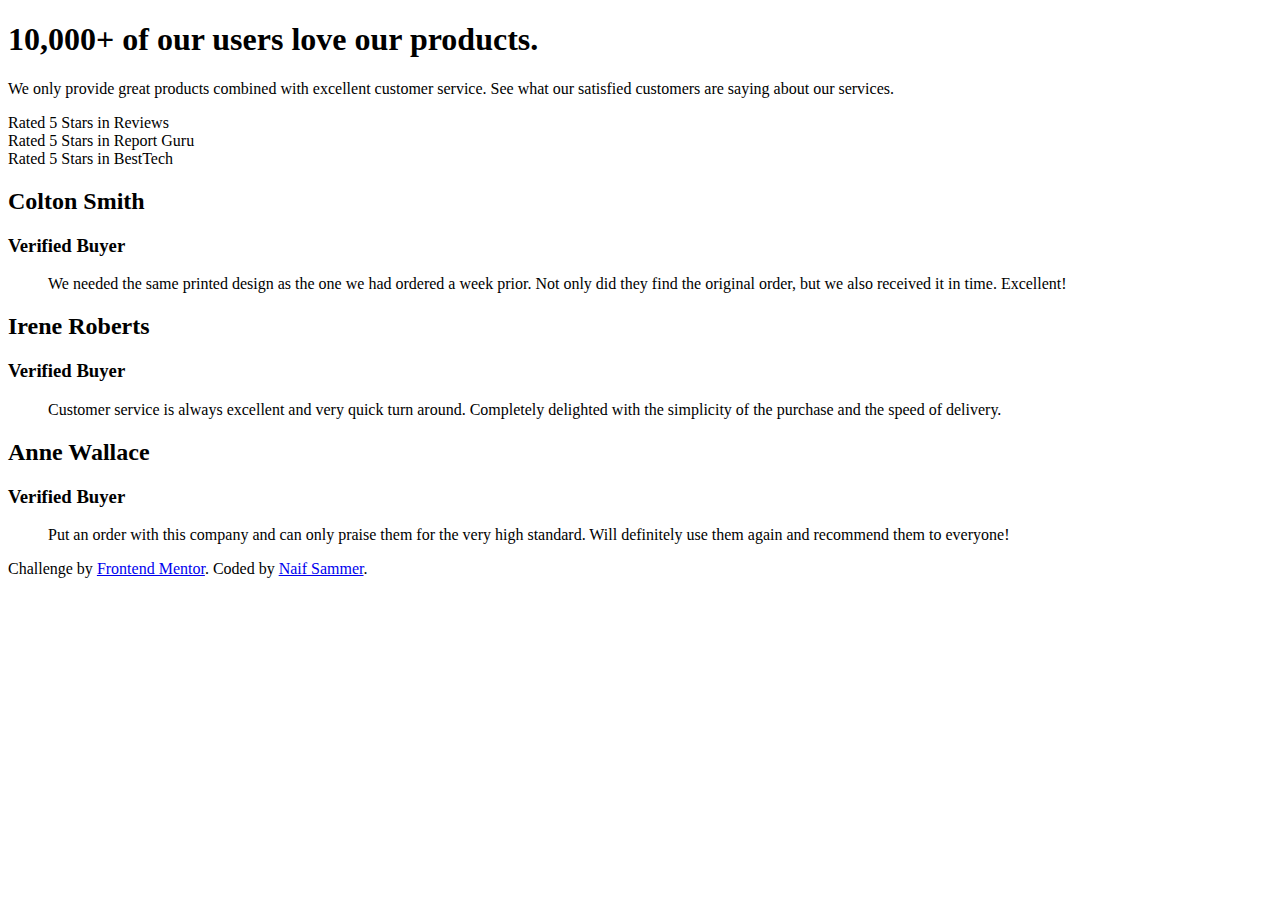
==== social-proof-section-master/social-proof-section-master/index.html @ eac95d57 "style for the mobile design" ====
<!DOCTYPE html>
<html lang="en">

<head>
  <meta charset="UTF-8" />
  <meta name="viewport" content="width=device-width, initial-scale=1.0" />
  <!-- displays site properly based on user's device -->

  <link rel="icon" type="image/png" sizes="32x32" href="./images/favicon-32x32.png" />

  <link rel="stylesheet" href="style.css">

  <title>Frontend Mentor | Social proof section</title>

  <!-- Feel free to remove these styles or customise in your own stylesheet 👍 -->
</head>
<body>
  <div class="container">
    <h1>
      10,000+ of our users love our products.
    </h1>
    <p>
      We only provide great products combined with excellent customer service.
      See what our satisfied customers are saying about our services.
    </p>

    <div class="rates">
      <div class="rate">
        Rated 5 Stars in Reviews
      </div>
      <div class="rate">
        Rated 5 Stars in Report Guru
      </div>
      <div class="rate">
        Rated 5 Stars in BestTech
      </div>
    </div>

    <div class="cards-container">
      <div class="card">
        <h2>Colton Smith</h2>
        <h3>Verified Buyer</h3>
        <blockquote>
          We needed the same printed design as the one we had ordered a week prior. Not only did they find the original
          order, but we also received it in time. Excellent!
        </blockquote>
      </div>
      <div class="card">
        <h2>Irene Roberts</h2>
        <h3>Verified Buyer</h3>
        <blockquote>
          Customer service is always excellent and very quick turn around. Completely delighted with the simplicity of
          the purchase and the speed of delivery.
        </blockquote>
      </div>
      <div class="card">
        <h2>Anne Wallace</h2>
        <h3>Verified Buyer</h3>
        <blockquote>
          Put an order with this company and can only praise them for the very high standard. Will definitely use them
          again and recommend them to everyone!
        </blockquote>
      </div>
    </div>

    <div class="attribution">
      Challenge by
      <a href="https://www.frontendmentor.io?ref=challenge" target="_blank">Frontend Mentor</a>. Coded by <a
        href="#">Naif Sammer</a>.
    </div>
  </div>
</body>
</html>
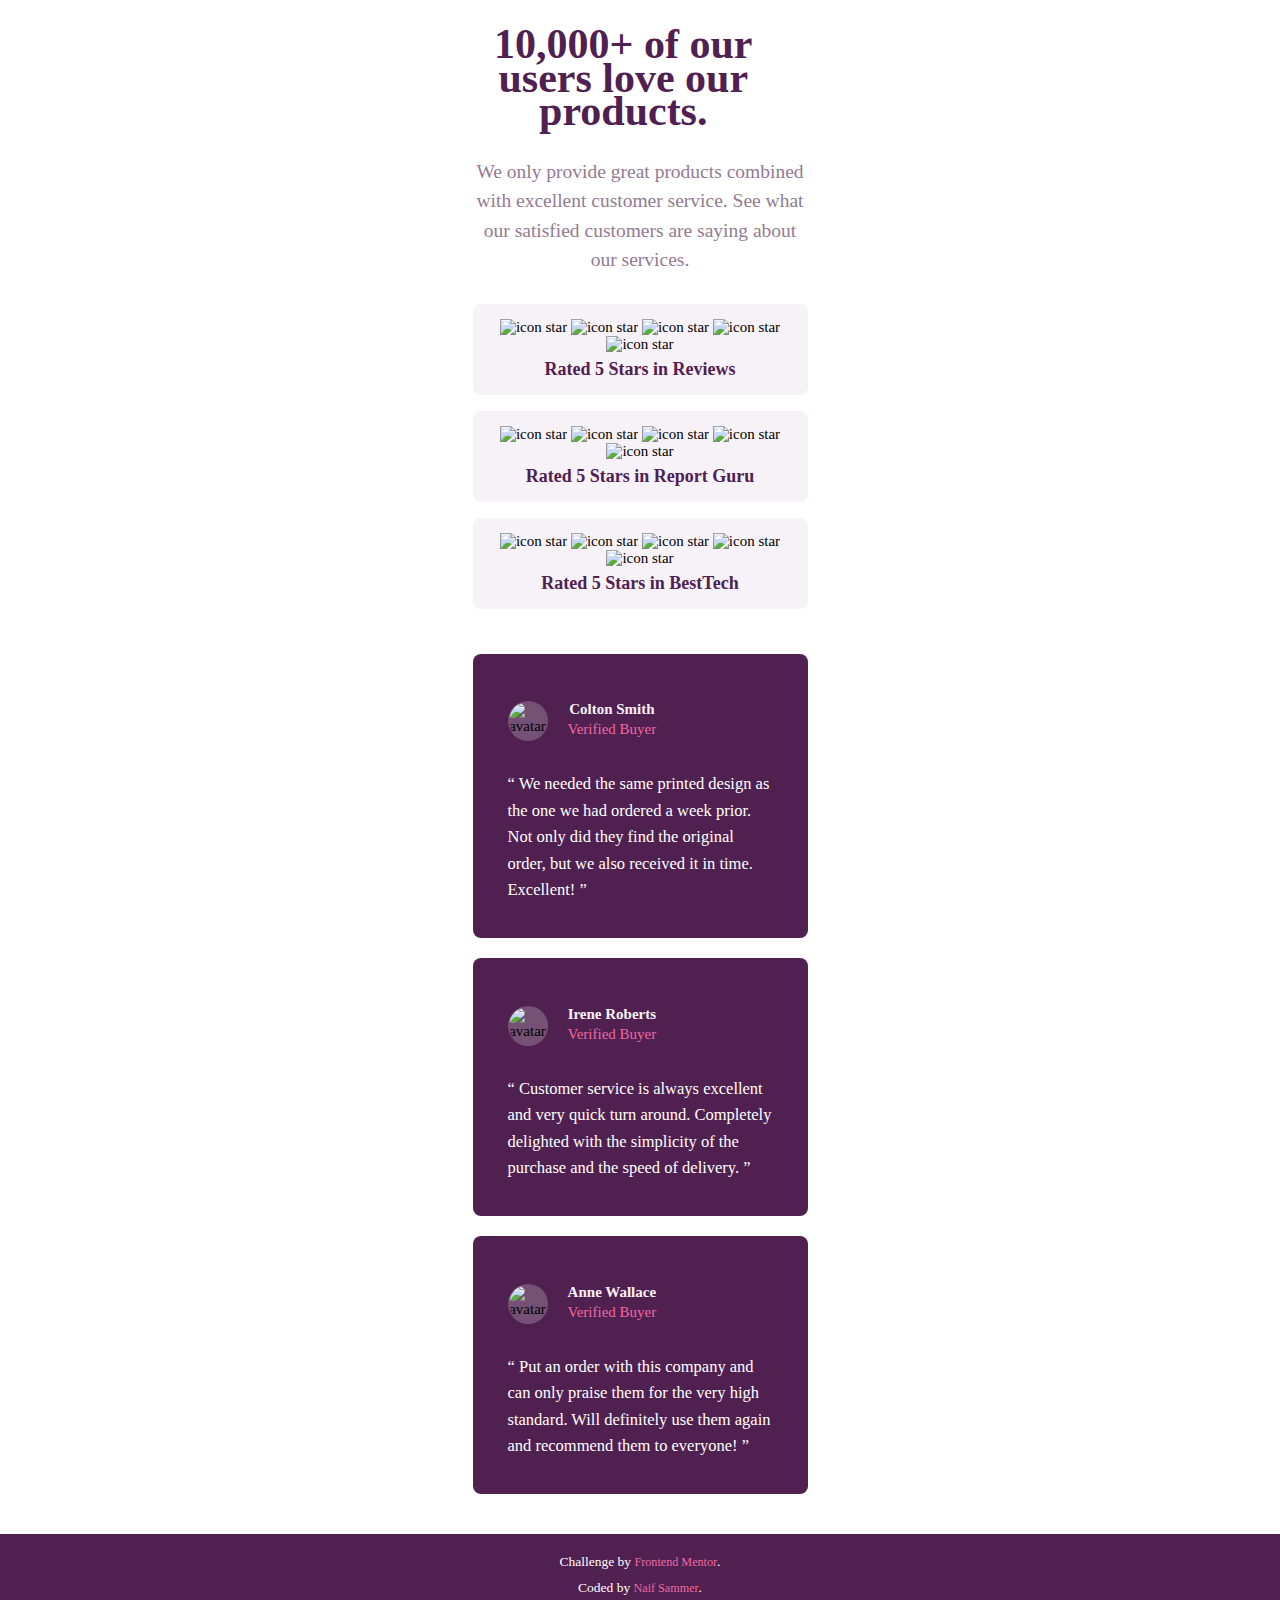
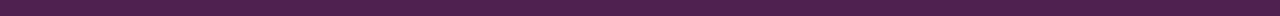
==== commit 3e148d93: "add the style for the monbile design" ====
--- a/social-proof-section-master/social-proof-section-master/index.html
+++ b/social-proof-section-master/social-proof-section-master/index.html
@@ -26,48 +26,94 @@
 
     <div class="rates">
       <div class="rate">
-        Rated 5 Stars in Reviews
+        <div class="stars">
+          <img src="images/icon-star.svg" alt="icon star">
+          <img src="images/icon-star.svg" alt="icon star">
+          <img src="images/icon-star.svg" alt="icon star">
+          <img src="images/icon-star.svg" alt="icon star">
+          <img src="images/icon-star.svg" alt="icon star">
+        </div>
+        <p>
+          Rated 5 Stars in Reviews
+        </p> 
       </div>
       <div class="rate">
-        Rated 5 Stars in Report Guru
+        <div class="stars">
+          <img src="images/icon-star.svg" alt="icon star">
+          <img src="images/icon-star.svg" alt="icon star">
+          <img src="images/icon-star.svg" alt="icon star">
+          <img src="images/icon-star.svg" alt="icon star">
+          <img src="images/icon-star.svg" alt="icon star">
+        </div>
+        <p>
+          Rated 5 Stars in Report Guru
+        </p> 
       </div>
       <div class="rate">
-        Rated 5 Stars in BestTech
+        <div class="stars">
+          <img src="images/icon-star.svg" alt="icon star">
+          <img src="images/icon-star.svg" alt="icon star">
+          <img src="images/icon-star.svg" alt="icon star">
+          <img src="images/icon-star.svg" alt="icon star">
+          <img src="images/icon-star.svg" alt="icon star">
+        </div>
+        <p>
+          Rated 5 Stars in BestTech
+        </p> 
       </div>
     </div>
 
     <div class="cards-container">
       <div class="card">
-        <h2>Colton Smith</h2>
-        <h3>Verified Buyer</h3>
-        <blockquote>
+        <div class="card-top">
+          <img src="images/image-colton.jpg" alt="avatar">
+          <div class="card-top-des">
+            <h2>Colton Smith</h2>
+            <h3>Verified Buyer</h3>
+          </div>
+        </div>
+        <q>
           We needed the same printed design as the one we had ordered a week prior. Not only did they find the original
           order, but we also received it in time. Excellent!
-        </blockquote>
+        </q>
       </div>
       <div class="card">
-        <h2>Irene Roberts</h2>
-        <h3>Verified Buyer</h3>
-        <blockquote>
+        <div class="card-top">
+          <img src="images/image-irene.jpg" alt="avatar">
+          <div class="card-top-des">
+            <h2>Irene Roberts</h2>
+            <h3>Verified Buyer</h3>
+          </div>
+        </div>
+        <q>
           Customer service is always excellent and very quick turn around. Completely delighted with the simplicity of
           the purchase and the speed of delivery.
-        </blockquote>
+        </q>
       </div>
       <div class="card">
-        <h2>Anne Wallace</h2>
-        <h3>Verified Buyer</h3>
-        <blockquote>
+        <div class="card-top">
+          <img src="images/image-anne.jpg" alt="avatar">
+          <div class="card-top-des">
+            <h2>Anne Wallace</h2>
+            <h3>Verified Buyer</h3>
+          </div>
+        </div>
+        <q>
           Put an order with this company and can only praise them for the very high standard. Will definitely use them
           again and recommend them to everyone!
-        </blockquote>
+        </q>
       </div>
     </div>
-
-    <div class="attribution">
-      Challenge by
-      <a href="https://www.frontendmentor.io?ref=challenge" target="_blank">Frontend Mentor</a>. Coded by <a
-        href="#">Naif Sammer</a>.
-    </div>
   </div>
+  <footer class="attribution">
+   <div>
+    Challenge by
+    <a href="https://www.frontendmentor.io?ref=challenge" target="_blank">Frontend Mentor</a>.
+   </div>
+   <div>
+     Coded by <a
+       href="#">Naif Sammer</a>.
+   </div>
+  </footer>
 </body>
 </html>--- a/social-proof-section-master/social-proof-section-master/style.css
+++ b/social-proof-section-master/social-proof-section-master/style.css
@@ -0,0 +1,98 @@
+@import url("https://fonts.google.com/specimen/Spartan");
+* {
+  box-sizing: border-box; }
+
+body {
+  margin: 0;
+  font-size: 15px;
+  font-family: Spartan; }
+  body p {
+    line-height: 1.5; }
+
+.container {
+  padding: 0 20px;
+  text-align: center; }
+  .container > h1 {
+    line-height: .8;
+    width: 90%;
+    font-size: 2.8em;
+    font-weight: 700;
+    color: #502050; }
+  .container > p {
+    color: #937b92;
+    font-size: 1.3em; }
+  .container .rates {
+    margin-top: 30px; }
+    .container .rates .rate {
+      border-radius: 8px;
+      background-color: #f7f2f7;
+      margin-top: 10px;
+      margin-bottom: 16px; }
+      .container .rates .rate .stars {
+        padding-top: 15px; }
+        .container .rates .rate .stars img {
+          width: 17px;
+          height: 17px; }
+      .container .rates .rate P {
+        font-size: 1.2em;
+        font-weight: 600;
+        color: #502050;
+        margin: 0;
+        padding-top: 3px;
+        padding-bottom: 12px; }
+
+.cards-container {
+  margin-top: 45px; }
+  .cards-container .card {
+    background-color: #502050;
+    border-radius: 8px;
+    padding: 35px;
+    margin-bottom: 20px; }
+    .cards-container .card .card-top {
+      display: flex;
+      align-items: center; }
+      .cards-container .card .card-top img {
+        display: inline-block;
+        margin-right: 20px;
+        border-radius: 50%;
+        width: 40px;
+        height: 40px;
+        padding: 1px;
+        background-color: rgba(255, 255, 255, 0.219); }
+      .cards-container .card .card-top .card-top-des h2 {
+        font-weight: 700;
+        font-size: 1em;
+        color: #f7f2f7;
+        margin-bottom: 0; }
+      .cards-container .card .card-top .card-top-des h3 {
+        font-weight: 400;
+        font-size: 1em;
+        color: #ee68a4;
+        margin-top: 3px; }
+    .cards-container .card q {
+      margin-top: 18px;
+      line-height: 1.6;
+      display: inline-block;
+      text-align: left;
+      font-size: 1.1em;
+      color: white; }
+
+footer {
+  margin-top: 40px;
+  padding-top: 10px;
+  padding-bottom: 10px;
+  text-align: center;
+  background-color: #502050;
+  font-size: .9em;
+  color: white; }
+  footer a {
+    color: #ee68a4;
+    text-decoration: none;
+    font-size: .9em; }
+  footer div {
+    margin: 10px; }
+
+@media (min-width: 375px) {
+  .container {
+    max-width: 375px;
+    margin: auto; } }
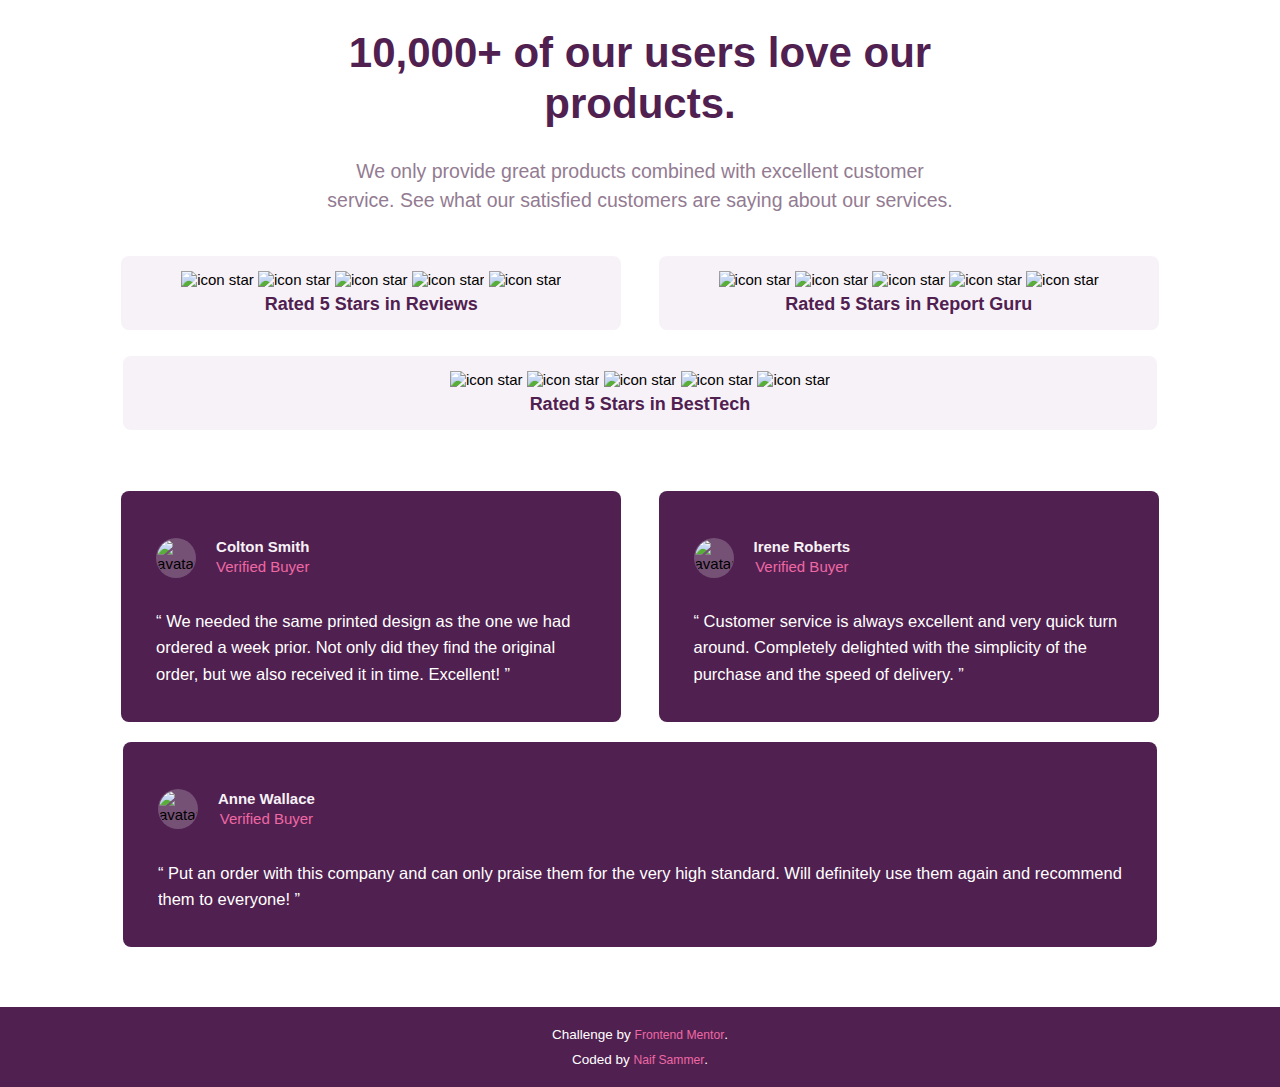
==== commit b43d969c: "update the design for the tablet and laptop" ====
--- a/social-proof-section-master/social-proof-section-master/index.html
+++ b/social-proof-section-master/social-proof-section-master/index.html
@@ -16,14 +16,15 @@
 </head>
 <body>
   <div class="container">
-    <h1>
-      10,000+ of our users love our products.
-    </h1>
-    <p>
-      We only provide great products combined with excellent customer service.
-      See what our satisfied customers are saying about our services.
-    </p>
-
+    <div class="head">
+      <h1>
+        10,000+ of our users love our products.
+      </h1>
+      <p>
+        We only provide great products combined with excellent customer service.
+        See what our satisfied customers are saying about our services.
+      </p>
+    </div>
     <div class="rates">
       <div class="rate">
         <div class="stars">
--- a/social-proof-section-master/social-proof-section-master/style.css
+++ b/social-proof-section-master/social-proof-section-master/style.css
@@ -5,20 +5,20 @@
 body {
   margin: 0;
   font-size: 15px;
-  font-family: Spartan; }
+  font-family: Spartan ,Verdana, Geneva, Tahoma, sans-serif; }
   body p {
     line-height: 1.5; }
 
 .container {
   padding: 0 20px;
   text-align: center; }
-  .container > h1 {
+  .container .head h1 {
     line-height: .8;
     width: 90%;
     font-size: 2.8em;
     font-weight: 700;
     color: #502050; }
-  .container > p {
+  .container .head p {
     color: #937b92;
     font-size: 1.3em; }
   .container .rates {
@@ -94,5 +94,78 @@
 
 @media (min-width: 375px) {
   .container {
-    max-width: 375px;
+    max-width: 500px;
     margin: auto; } }
+
+@media (min-width: 768px) {
+  .container {
+    max-width: 90%; }
+    .container .head h1, .container .head p {
+      margin-left: auto;
+      margin-right: auto; }
+    .container .head h1 {
+      max-width: 640px;
+      line-height: 1.2; }
+    .container .head p {
+      max-width: 640px; } }
+
+@media (min-width: 850px) {
+  .container .rates, .container .cards-container {
+    display: flex;
+    justify-content: space-evenly;
+    flex-wrap: wrap; }
+  .container .rates .rate {
+    flex-basis: 45%; }
+  .container .rates .rate:last-of-type {
+    flex-basis: 93%; }
+  .container .cards-container .card {
+    flex-basis: 45%; }
+  .container .cards-container .card:last-of-type {
+    flex-basis: 93%; } }
+
+@media (min-width: 1300px) {
+  .container, .container .rates .rate {
+    display: flex;
+    justify-content: space-between;
+    flex-wrap: wrap; }
+  body {
+    padding-top: 100px; }
+  .container {
+    padding: 40px;
+    margin: 0 auto;
+    text-align: left;
+    max-width: 1300px; }
+    .container .head {
+      flex-basis: 40%; }
+      .container .head h1 {
+        margin-top: 0;
+        margin-left: 0;
+        margin-bottom: 5px; }
+    .container .rates {
+      flex-basis: 55%;
+      display: block;
+      margin: 0;
+      padding: 0; }
+      .container .rates .rate {
+        align-items: center;
+        justify-content: left;
+        width: 85%;
+        padding: 20px; }
+        .container .rates .rate .stars {
+          padding-top: 0;
+          margin-right: 20px; }
+        .container .rates .rate p {
+          padding: 0; }
+      .container .rates .rate:nth-of-type(2) {
+        transform: translateX(70px); }
+      .container .rates .rate:nth-of-type(3) {
+        transform: translateX(140px); }
+    .container .cards-container {
+      justify-content: space-between;
+      flex-wrap: nowrap; }
+      .container .cards-container .card {
+        flex-basis: 40% !important; }
+      .container .cards-container .card:nth-of-type(2) {
+        transform: translate(20px, 30px); }
+      .container .cards-container .card:nth-of-type(3) {
+        transform: translate(40px, 60px); } }
